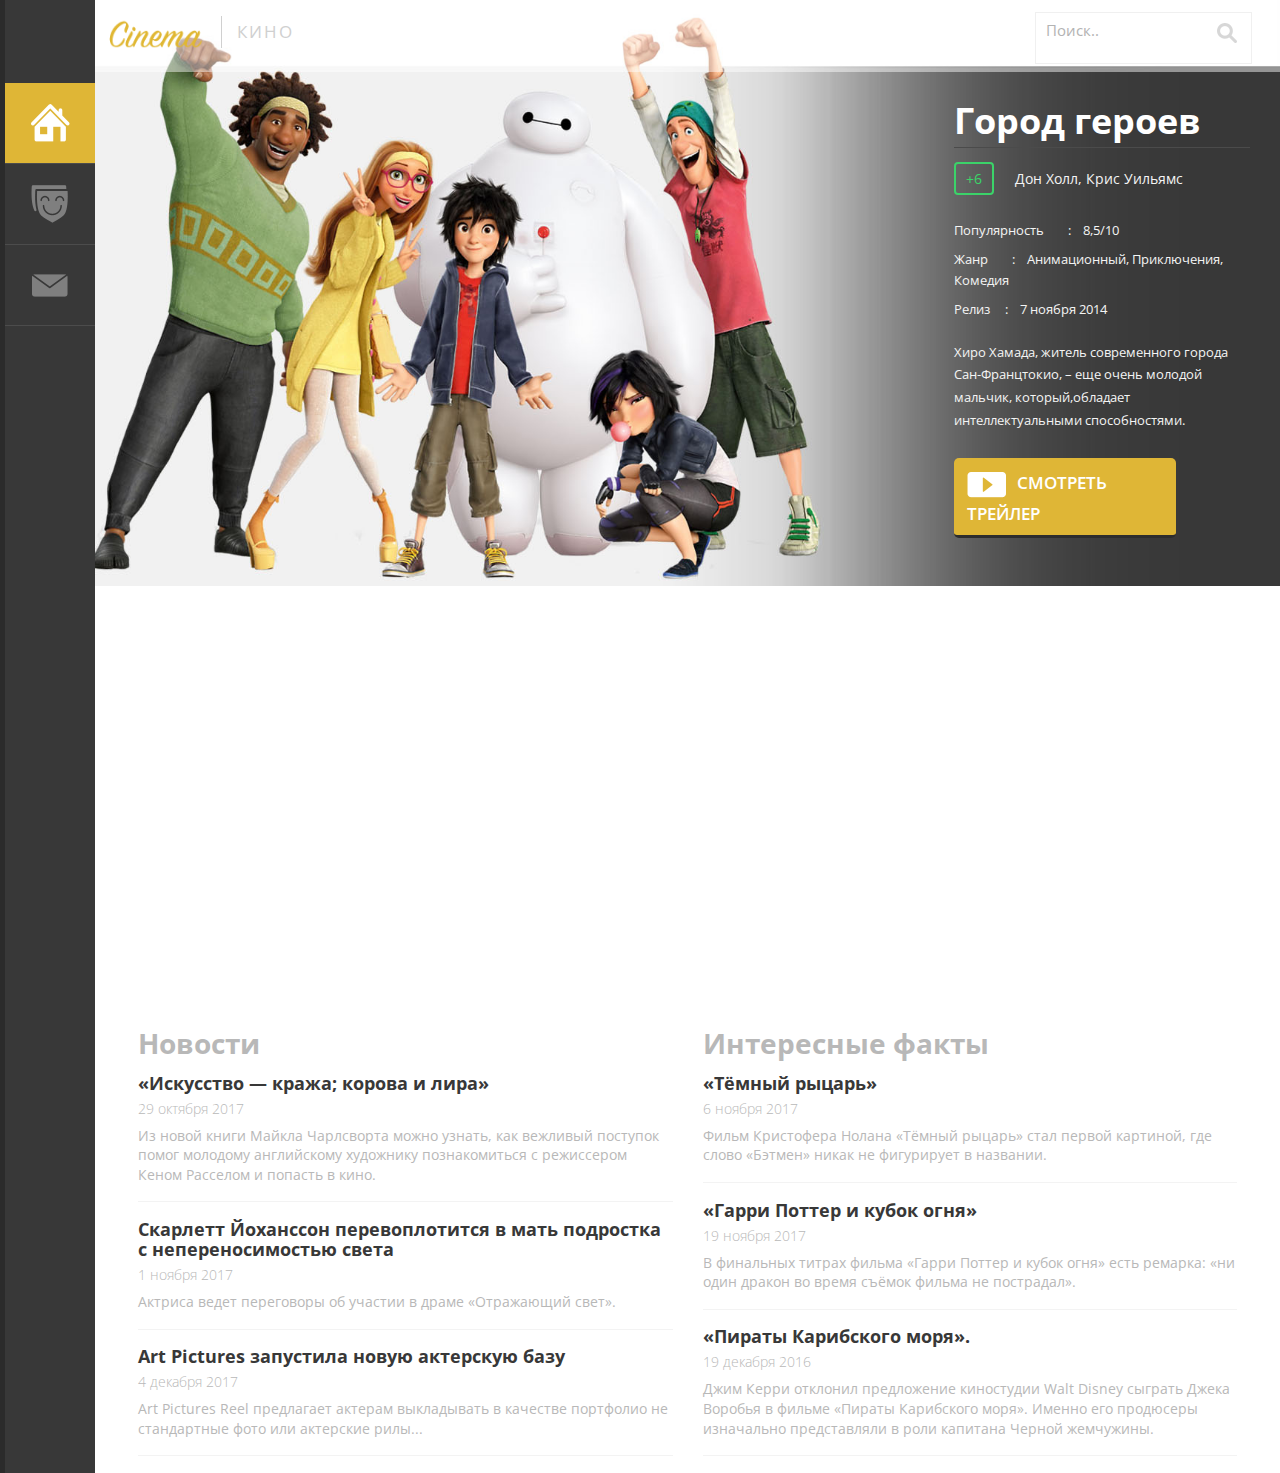
==== curs/index.html @ 89629fd6 "Add files via upload" ====
<html>
<head>
<title>Cinema</title>
<link href="css/bootstrap.css" rel='stylesheet' type='text/css' />
<!-- Custom Theme files -->
<link href="css/style.css" rel="stylesheet" type="text/css" media="all" />
<meta name="viewport" content="width=device-width, initial-scale=1">
<meta http-equiv="Content-Type" content="text/html; charset=utf-8" />
<meta name="keywords" content="Cinema Responsive web template, Bootstrap Web Templates, Flat Web Templates, Andriod Compatible web template, 
Smartphone Compatible web template, free webdesigns for Nokia, Samsung, LG, SonyErricsson, Motorola web design" />
<script type="application/x-javascript"> addEventListener("load", function() { setTimeout(hideURLbar, 0); }, false); function hideURLbar(){ window.scrollTo(0,1); } </script>
<!--webfont-->
<link href='http://fonts.googleapis.com/css?family=Open+Sans:300italic,400italic,600italic,700italic,800italic,400,300,600,700,800' rel='stylesheet' type='text/css'>
</head>
<body>
	<!-- header-section-starts -->
	<div class="full">
			<div class="menu">
				<ul>
					<li><a class="active" href="index.html"><i class="home"></i></a></li>
					<li><a href="reviews.html"><div class="cat"><i class="watching"></i><i class="watching1"></i></div></a></li>
					<li><a href="contact.html"><div class="cnt"><i class="contact"></i><i class="contact1"></i></div></a></li>
				</ul>
			</div>
		<div class="main">
		<div class="header">
			<div class="top-header">
				<div class="logo">
					<a href="index.html"><img src="images/logo.png" alt="" /></a>
				<p>Кино</p>
				</div>
				<div class="search v-search">
					<form>
						<input type="text" value="Поиск.." onfocus="this.value = '';" onblur="if (this.value == '') {this.value = 'Search..';}"/>
						<input type="submit" value="">
					</form>
				</div>
				<div class="clearfix"></div>
			</div>
			<div class="header-info">
				<h1>Город героев</h1>
				<p class="age"><a href="#">+6</a> Дон Холл, Крис Уильямс</p>
				<p class="review">Популярность	&nbsp;&nbsp;&nbsp;&nbsp;&nbsp;&nbsp;&nbsp;: &nbsp;&nbsp;  8,5/10</p>
				<p class="review reviewgo">Жанр	&nbsp;&nbsp;&nbsp;&nbsp;&nbsp;&nbsp; : &nbsp;&nbsp; Анимационный, Приключения, Комедия</p>
				<p class="review">Релиз &nbsp;&nbsp;&nbsp;&nbsp;: &nbsp;&nbsp; 7 ноября 2014</p>
				<p class="special">Хиро Хамада, житель современного города Сан-Францтокио, – еще очень молодой мальчик, который,обладает интеллектуальными способностями.</p>
				<a class="video" href="#" src="https://www.youtube.com/embed/KMrZhkNm2Jo"><i class="video1"></i>СМОТРЕТЬ ТРЕЙЛЕР</a>
			</div>
		</div>
		<div class="video">
			<iframe width="560" height="315" src="https://www.youtube.com/embed/KMrZhkNm2Jo" frameborder="0" allowfullscreen></iframe>
		</div>
		<div class="news">
	<div class="col-md-6 news-right-grid">
				<h3>Новости</h3>
				<div class="news-grid">
					<h5>«Искусство — кража; корова и лира»</h5>
					<label>29 октября 2017</label>
					<p>Из новой книги Майкла Чарлсворта можно узнать, как вежливый поступок помог молодому английскому художнику познакомиться с режиссером Кеном Расселом и попасть в кино.</p>
				</div>
				<div class="news-grid">
					<h5>Скарлетт Йоханссон перевоплотится в мать подростка с непереносимостью света</h5>
					<label>1 ноября 2017</label>
					<p>Актриса ведет переговоры об участии в драме «Отражающий свет».</p>
				</div>
					<div class="news-grid">
					<h5> Art Pictures запустила новую актерскую базу</h5>
					<label>4 декабря 2017</label>
					<p>Art Pictures Reel предлагает актерам выкладывать в качестве портфолио не стандартные фото или актерские рилы...</p>
				</div>
			</div>
				<div class="col-md-6 news-right-grid">
					<h3>Интересные факты</h3>
					<div class="news-grid">
					<h5>«Тёмный рыцарь»</h5>
					<label>6 ноября 2017</label>
					<p>Фильм Кристофера Нолана «Тёмный рыцарь» стал первой картиной, где слово «Бэтмен» никак не фигурирует в названии.</p>
				</div>	<div class="news-grid">
					<h5>«Гарри Поттер и кубок огня»</h5>
					<label>19 ноября 2017</label>
					<p>В финальных титрах фильма «Гарри Поттер и кубок огня» есть ремарка: «ни один дракон во время съёмок фильма не пострадал».</p>
				</div>
			<div class="news-grid">
					<h5>«Пираты Карибского моря».</h5>
					<label>19 декабря 2016</label>
					<p>Джим Керри отклонил предложение киностудии Walt Disney сыграть Джека Воробья в фильме «Пираты Карибского моря». Именно его продюсеры изначально представляли в роли капитана Черной жемчужины. </p>
				</div></div>
			</div>
	<div class="clearfix"></div>
	</div>	
		</div>	
</body>
</html>
---- curs/css/style.css ----
body{
	padding:0;
	margin:0;
	font-family: 'Open Sans', sans-serif;
	background:#fff;
}
body a{
    transition:0.5s all;
	-webkit-transition:0.5s all;
	-moz-transition:0.5s all;
	-o-transition:0.5s all;
	-ms-transition:0.5s all;
}
input[type="button"],input[type="submit"]{
	transition:0.5s all;
	-webkit-transition:0.5s all;
	-moz-transition:0.5s all;
	-o-transition:0.5s all;
	-ms-transition:0.5s all;
}
h1,h2,h3,h4,h5,h6{
	margin:0;			   
}	
p{
	margin:0;
}
ul{
	margin:0;
	padding:0;
}
label{
	margin:0;
}
/*-----start-header----*/
.full {	
	border-left: 5px solid #2b2b2b;
}
.main{
	 border-left: 104px solid #383838;
}
.top-header {
	padding: 1.25em 3em 1.25em 2em;
	background: rgba(255, 255, 255, 0.47);
}
.header {
	background: url('../images/header-bg.jpg') no-repeat 0px 0px;
	background-size:cover;
	-webkit-background-size:cover;
	-moz-background-size:cover;
	-o-background-size:cover;
	-ms-background-size:cover;
	min-height:750px;	
}
.header-info {
	float:right;
	padding-top:4em;
	width:25%;
	margin-right: 2.5%;
}
.header-info h1 {
	color:#fff;
	font-size:3.5em;
	font-weight:700;
	margin-bottom:12px;
	padding-bottom:7px;
	border-bottom:1px solid #4b4b4b;
}
p.age {
	color:#f4f4f4;
	font-size:1.15em;
	font-weight:400;
	margin:1.5em 0;
	margin-bottom: 2.5em;
}
p.special {
	color:#f4f4f4;
	font-size:1em;
	font-weight:400;
	line-height:1.7em;
	margin:2.2em 0;
}
p.age a {
	color:#3bd369;
	padding:7px 10px;
	border:2px solid #3bd369;
	border-radius: 4px;
	-webkit-border-radius: 4px;
	-moz-border-radius: 4px;
	-o-border-radius: 4px;
	-ms-border-radius: 4px;
	margin-right: 1.2em;
	text-decoration:none;
}
p.review{
	color:#f4f4f4;
	font-size:1em;
	font-weight:400;
	line-height:1.7em;
	margin:0.8em 0;	
}
a.video {
  background: #dfb636;
  font-size: 1.25em;
  text-decoration: none;
  padding: 12px 25px 12px 15px;
  color: #fff;
  font-weight: 600;
  border-radius: 5px;
  -webkit-border-radius: 5px;
  -moz-border-radius: 5px;
  -o-border-radius: 5px;
  -ms-border-radius: 5px;
  border-bottom: 3px solid #2d2d2d;
  width:75%;
  display:block;
  margin-top:25px;
}
a.book {
  background: #bb7b29;
  font-size: 1.25em;
  text-decoration: none;
  padding: 12px 25px 12px 15px;
  color: #fff;
  font-weight: 600;
  border-radius: 5px;
  -webkit-border-radius: 5px;
  -moz-border-radius: 5px;
  -o-border-radius: 5px;
  -ms-border-radius: 5px;
  border-bottom: 3px solid #2d2d2d;
  width:75%;
  display:block;
  margin-top:18px;
}
a.book:hover,a.video:hover {
	background: #000;
    border-bottom: 3px solid #000;
}
i.book1 {
	width:40px;
	height:35px;
	background: url('../images/img-sprite.png') no-repeat -300px -87px;
	display:inline-block;
	vertical-align:middle;
	margin-right:10px;
}
i.video1 {
	width:40px;
	height:35px;
	background: url('../images/img-sprite.png') no-repeat -300px -50px;
	display:inline-block;
	vertical-align:middle;
	margin-right:10px;
}
.menu {
	position: fixed;
	top: 82px;
	left: 5px;
	 z-index: 2;
}
.menu ul li {
	list-style-type:none;
	border-bottom:1px solid #4c4c4c;
}
.menu ul li a{
	padding:12px 22px;
	  display: block;
}
.menu ul li a.active {
	background:#dfb636;
}
.menu ul li a:hover {
	background: #dfb636;
}
i.home {
	width:60px;
	height:60px;
	background: url('../images/img-sprite.png') no-repeat 0px 0px;
	display:block;
}
i.home1 {
	width:60px;
	height:60px;
	background: url('../images/img-sprite.png') no-repeat 0px -60px;
	display:block;
}
i.home2 {
	width:60px;
	height:60px;
	background: url('../images/img-sprite.png') no-repeat 0px 0px;
	display:none;
}
.menu ul li a:hover div.hm i.home1{
	display:none;
}
.menu ul li a:hover div.hm i.home2{
	display:block;
}
.menu ul li a.active div.hm i.home1{
	display:none;
}
.menu ul li a.active div.hm i.home2{
	display:block;
}
i.videos {
	width:60px;
	height:60px;
	background: url('../images/img-sprite.png') no-repeat -60px 0px;
	display:block;
}
i.videos1 {
	width:60px;
	height:60px;
	background: url('../images/img-sprite.png') no-repeat -60px -60px;
	display:none;
}
.menu ul li a:hover div.video i.videos{
	display:none;
}
.menu ul li a:hover div.video i.videos1{
	display:block;
}
.menu ul li a.active div.video i.videos{
	display:none;
}
.menu ul li a.active div.video i.videos1{
	display:block;
}
i.watching {
	width:60px;
	height:60px;
	background: url('../images/img-sprite.png') no-repeat -120px 0px;
	display:block;
}
i.watching1 {
	width:60px;
	height:60px;
	background: url('../images/img-sprite.png') no-repeat -120px -60px;
	display:none;
}
.menu ul li a:hover div.cat i.watching{
	display:none;
}
.menu ul li a:hover div.cat i.watching1{
	display:block;
}
.menu ul li a.active div.cat i.watching{
	display:none;
}
.menu ul li a.active div.cat i.watching1{
	display:block;
}
i.booking {
	width:60px;
	height:60px;
	background: url('../images/img-sprite.png') no-repeat -180px 0px;
	display:block;
}
i.booking1 {
	width:60px;
	height:60px;
	background: url('../images/img-sprite.png') no-repeat -180px -60px;
	display:none;
}
.menu ul li a:hover div.bk i.booking{
	display:none;
}
.menu ul li a:hover div.bk i.booking1{
	display:block;
}
.menu ul li a.active div.bk i.booking{
	display:none;
}
.menu ul li a.active div.bk i.booking1{
	display:block;
}
i.contact {
	width:60px;
	height:60px;
	background: url('../images/img-sprite.png') no-repeat -240px 0px;
	display:block;
}
i.contact1 {
	width:60px;
	height:60px;
	background: url('../images/img-sprite.png') no-repeat -240px -60px;
	display:none;
}
.menu ul li a:hover div.cnt i.contact{
	display:none;
}
.menu ul li a:hover div.cnt i.contact1{
	display:block;
}
.menu ul li a.active div.cnt i.contact{
	display:none;
}
.menu ul li a.active div.cnt i.contact1{
	display:block;
}
.logo{
	float: left;
	width: 48%;
}
.logo a {
	display: block;
	float: left;
}
.logo p {
	color:#D0D0D0;
	font-size:1.35em;
	letter-spacing:2px;
	text-transform:uppercase;
	float: left;
	border-left: 1px solid #D0D0D0;
	padding:4px 0 4px 20px;
	margin:8px 0 0px 20px;
}
.search{
	float:right;
}
/*--start-search--*/
.search {
	position: relative;
	padding: 8px 10px;
	width: 18%;
	float: right;
	border: 1px solid #f0f0f0;
}
.search input[type="text"] {
	outline: none;
	color: #b3b3b3;
	background: none;
	font-size: 16px;
	border: none;
	width: 84.33%;
}
.search input[type="submit"] {
	background: url('../images/sprit-1.png') no-repeat 0px 0px;
	border: none;
	cursor: pointer;
	position: absolute;
	outline: none;
	top: 2px;
	right: 7px;
	width: 35px;
	height: 35px;
}
#flexiselDemo1, #flexiselDemo2, #flexiselDemo3 {
	display: none;
}
.nbs-flexisel-container {
	position: relative;
	max-width: 100%;
}
.nbs-flexisel-ul {
	position: relative;
	width: 9999px;
	margin: 0px;
	padding: 0px;
	list-style-type: none;
	text-align: center;
}
.nbs-flexisel-inner {
	overflow: hidden;
}
.nbs-flexisel-item {
	float: left;
	margin: 0px;
	padding: 0px;
	cursor: pointer;
	position: relative;
	line-height: 0px;
}
.nbs-flexisel-item > img {
	
	cursor: pointer;
	position: relative;
	  width: 90%;
  margin: 0 5%;
}
/*** Navigation ***/
.nbs-flexisel-nav-left {
	display:none;
}
.nbs-flexisel-nav-right {
	display:none;
}	
.review-slider {
	background: #dfb636;
	padding: 3em 0;
}
.video iframe {
	width:100%;
	min-height:480px;
}
.more-reviews{
	background:#fff;
	padding:3em 0;
}
.news {
	background:#fff;
	padding:4em 3em;	
}
.news-left-grid h3 {
	color:#b8b8b8;
	font-size:2.2em;
	font-weight:700;
}
.news-left-grid h2 {
	color:#383838;
	font-size:3em;
	font-weight:700;
	margin:10px 0;
}
.news-left-grid h4 {
	color: #b8b8b8;
	font-size: 2.25em;
	font-weight: 500;
	margin:3px 0 2.1em 0;
}
.news-left-grid p {
	color:#bb7b29;
	font-size:1.4em;
	font-weight:600;
	margin-top:2.7em;
}
.news-left-grid a {
	background:#bb7b29;
	font-size:1.3em;
	text-decoration:none;
	  padding: 15px 25px 15px 15px;
	color:#fff;
	font-weight:600;
	border-radius: 5px;
	-webkit-border-radius: 5px;
	-moz-border-radius: 5px;
	-o-border-radius: 5px;
	-ms-border-radius: 5px;
	border-bottom:3px solid #c9c9c9;
}
.news-left-grid a:hover {
	background:#000;
	border-bottom:3px solid #848484;
}
i.book {
	width: 60px;
	height: 50px;
	background: url('../images/img-sprite.png') no-repeat -300px 0px;
	display: inline-block;
	vertical-align: middle;
	margin-right:10px;
}
.news-left-grid p strong {
	font-size:1.6em;
}
.news-right-grid h3 {
	color:#b8b8b8;
	font-size:2.2em;
	font-weight:700;
	margin-bottom:0.5em;
}
.news-right-grid h5 {
	color:#383838;
	font-size:1.4em;
	font-weight:700;
	margin-bottom:6px;
}
.news-right-grid label {
	color:#b8b8b8;
	font-size:1em;
	font-weight:300;
}
.news-right-grid p {
	color:#b8b8b8;
	font-size:1em;
	line-height:1.4em;
	font-weight:400;
	margin-top:0.5em;
}
.news-grid {
	padding-bottom:1.2em;
	margin-bottom:1.2em;
	border-bottom:1px solid #F3F3F3;
}
.news-right-grid a{
	text-decoration:none;
	font-size:1.3em;
	font-weight:700;
	color:#dfb636;
}
.news-right-grid a:hover {
	color:#000;
}
.footer {
	background:#f3f3f3;
	padding:4em 3em;
}
.footer h6 {
	color:#6F6F6F;
	font-size:1em;
	font-weight:600;
}
p.claim {
	color: #b0b0b0;
	font-size: 0.95em;
	font-weight: 400;
	width: 35%;
	margin: 10px 0;
}
.footer a {
	color: #6F6F6F;
	font-size: 0.95em;
	text-decoration:none;
	font-weight: 400;
	width: 35%;
	margin-top: 6px;
	text-decoration:none;
}
.copyright {
	margin-top:2em;
}
.copyright p {
	color: #b0b0b0;
	font-size: 1em;
	font-weight: 400;
}
.copyright p a {
	color: #000;
}
/*-----right-content-----*/
.right-content{
	padding: 3em;
  border-top: 1px solid #000;
  background:#fff;
}
.content-grid{
	width: 22.75%;
  float: left;
  text-align: center;
  border: 1px solid rgba(235, 235, 235, 0.53);
  box-shadow: 0px 0px 10px rgba(255, 255, 255, 0.35);
  margin-right: 3%;
  margin-bottom: 4%;
}
.last-grid{
	margin-right:0px;
}
.content-grid img{
	display:block;
}
.content-grid h3{
	color: #888;
	text-transform: uppercase;
	  padding: 1em;
	display: block;
	line-height: 1.5em;
	font-size: 0.875em;
}
.content-grid ul li{
	display:inline-block;
}
.content-grid img{
	display:block;
	transition: 0.5s ease;
	-o-transition: 0.5s ease;
	-webkit-transition: 0.5s ease;
	  width: 100%;
}
.content-grid:hover  img{
	-webkit-filter: grayscale(100%);
	opacity: 5;
	transition: all 300ms!important;
	-webkit-transition: all 300ms!important;
	-moz-transition: all 300ms!important;
}
.content-grid ul li a{
	padding:0 5px;
	display:block;
}
.button{
	background: #000;
	padding: 10px;
	cursor: pointer;
	border: none;
	transition: 0.5s ease;
	-o-transition: 0.5s ease;
	-webkit-transition: 0.5s ease;
	color: #FFF;
	outline: none;
	text-transform: uppercase;
	display: block;
	margin: 10px 0 0 0;
	font-size: 0.875em;
}
.button:hover{
	color:#888;
}
.right-content-heading-left{
	padding: 11px 0;
}
.right-content-heading {
	border-bottom: 1px solid #F1F0F6;
	  margin: 0 0 3em 0;
}
.right-content-heading-right{
	float:right;
}
.right-content-heading-left h3{
	color: #888;
	text-transform: uppercase;
	display: block;
}
/*----start-pagenation-----*/
.pagenation{
	text-align: center;
}
.pagenation ul li{
	display:inline-block;
}
.pagenation ul li a{
	background: #000;
	padding: 10px;
	cursor: pointer;
	border: none;
	transition: 0.5s ease;
	-o-transition: 0.5s ease;
	-webkit-transition: 0.5s ease;
	color: #FFF;
	outline: none;
	text-transform: uppercase;
	display: block;
	font-size: 0.875em;
}
.pagenation ul li a:hover{
	color: #888;
}
.pagenation ul li:last-child{
	padding-left:1em;
}
.span_top{
	background:#fff;
}
.reviews-section {
	background: #fff;
	padding:3em;
	border-top:1px solid #000;
}
h3.head {
	color: #000;
	font-size: 2.5em;
	font-weight: 700;
}
.movie-pic {
	float:left;
	width:24%;
	margin-right:3%;
}
.movie-pic img {
	width: 100%;
}
.review-info {
	float:left;
	width:73%;
}
.review {
	margin-top: 4em;
}
a.span {
	color: #000;
	font-size: 1.8em;
	text-decoration:none;
	font-weight: 600;
}
p.dirctr {
	color: #B1B1B1;
	font-size: 1em;
	font-weight: 400;
	margin-bottom: 10px;
}
p.dirctr a {
	color: #B1B1B1;
	font-size: 1em;
	font-weight: 400;
	margin-bottom: 10px;
	text-decoration:none;
}
.yrw {
	margin: 2em 0;
}
p.ratingview {
	color: #000;
	font-size: 1em;
	font-weight: 600;
	float: left;
	margin:10px 0px;
}
.rating {
		  direction: rtl;
		  text-align: center;
		    float: left;
			margin:10px 10px;
		}
		.rating > span {
		  display: inline-block;
		  position: relative;
		  width: 1.1em;
		}
		.rating > span:hover,
		.rating > span:hover ~ span {
		  color: transparent;
		}
		.rating > span:hover:before,
		.rating > span:hover ~ span:before {
		   content: "\2605";
		   position: absolute;
		   left: 0;
		   color: gold;
		}
p.info {
	font-size: 1em;
	font-weight: 400;
	color: #000;
	margin: 15px 0px;
	height: 22px;
	overflow: hidden;
}
.dropdown {
  padding: 4px 0;
  float:left;
  outline: none;
  width:23%;
  margin-bottom:0.5em;
}
.rtm {
	float:left;
	width:23%;
	margin-top:6px;
}
.rtm a {
	text-decoration:none;
	color:#fff;
	background:#df2411;
	padding:5px 10px;
}
.rtm a:hover,.wt a:hover {
	background:#000;
}
.wt {
	float:left;
	width:23%;
	margin-top:6px;
}
.wt a {
	text-decoration:none;
	color:#fff;
	background:#37a4c5;	
	padding:5px 10px;
}
/*--contact--*/
.main-contact{
	padding:4em 5em;
	  border-top: 1px solid #000;
}
.main-contact p{
	color: #000;
	font-size: 1.2em;
	word-spacing: 2px;
	letter-spacing: 1.3px;
	font-weight: 600;
	text-transform: lowercase;
	margin-top: 2px;
	margin-left: 15px;
}
.main-contact h3{
	margin-left: 15px;
}
.contact-form{
	margin-top:3em;
}
.main-contact form input[type="text"],.main-contact form textarea{
	width: 100%;
	padding: 10px 14px;
	border: 3px solid #000;
	font-size: 1.2em;
	margin-bottom:1.5em;
	color: #000;
	outline: none;
	font-weight:400;
}
.main-contact form textarea {
	resize:none;
	height:201px;
	border-radius: 0;
}
.main-contact form input[type="submit"] {
	font-size: 1.35em;
	font-weight:400;
	color: #fff;
	outline: none;
	border: 3px solid #000;
	padding: 0.5em 3em;
	background:#000;
	margin-top: 0em;
	transition:0.5s all;
	-webkit-transition:0.5s all;
	-moz-transition:0.5s all;
	-o-transition:0.5s all;
	-ms-transition:0.5s all;
}
.main-contact form input[type="submit"]:hover{
	background:#fff;
	color:#000;
}
.contact_info {
	margin-top:2em;
}
.contact_info h3 {
	color: #000;
	font-size: 2.2em;
	font-weight: 600;
	margin-bottom:0.7em;
}
.map {
	padding:0 15px;
}
.map iframe {
	width:100%;
	min-height:350px;
}
/*----*/
.featured ul li {
	display: inline-block;
	width: 28.333%;
	float: left;
	margin: 2.5%;
}
.featured ul li img {
	width:100%;
}
.featured ul li p {
	font-weight: 400;
	margin-top: 5px;
	line-height: 1.4em;
	font-size: 0.9em;
	color: #494949;
}
.featured h3 {
	color: #000;
	font-size: 1.9em;
	font-weight: 600;
	margin-bottom: 0.6em;
}
.featured {
	border-top: 5px solid #000;
	border-bottom: 5px solid #000;
	padding: 1em 0;
}
.entertainment ul li a {
	font-weight: 400;
	margin-top: 5px;
	text-decoration:none;
	font-size: 0.9em;
	color: #494949;
	line-height: 1.8em;
}
.entertainment ul li {
	display:inline-block;
	float:left;
	width: 75%;
}
.entertainment ul  {
	margin-top:1em;
	padding-bottom:1em;
	border-bottom:1px solid #eee;
}
.entertainment h3 {
	color: #000;
	font-size: 1.9em;
	font-weight: 600;
	margin-bottom: 0.8em;
}
.entertainment {
	border-bottom: 5px solid #000;
	padding: 1em 0;
}
.entertainment ul li.ent {
	width: 21%;
	margin-right: 4%;
}
.entertainment ul li.ent img {
	width: 100%;
}
/*----*/
.grid-might{
	float:left;
	width: 24%;
	margin-right: 5%;
}
.might-top{
	float:right;
	width:71%;
}
.might-top p{
	font-size:0.9em;
	color:#494949;
	line-height:1.8em;
}
.might-grid {
	padding: 1em 0 0;
}
.might h4 {
	color: #000;
	font-size: 2.3em;
	font-weight: 600;
	margin-bottom: 0.6em;
}
.might-top a{
	text-decoration:none;
	color:#dfb636;
	font-size:1em;
	display:inline-block;
	padding: 1em 0 0;	
}
.might-top a:hover{
	color:#ec098d;
}
.might-top a i{
	background: url(../images/img-sprite.png)no-repeat -103px -103px;
	width: 16px;
	height: 16px;
	display: inline-block;
	vertical-align: middle;
}
.grid-top h4,.grid-top-in h4 {
	background: #df2411;
	color: #fff;
	padding: 10px 20px;
	font-size: 1.35em;
	font-weight: 700;
	display: block;
	line-height: 1em;
	text-transform: uppercase;
}
/*----*/
.grid-top ul li{
	background: url(../images/dot.png) no-repeat 0px 17px;
	padding: 12px 0px 5px 17px;
	border-bottom: 1px solid #E8E6E6;
	list-style-type:none;
}
.grid-top ul li:nth-child(7){
	border-bottom:none;
}
.grid-top ul li a{
	color:#494949;
	line-height:1.8em;
	text-decoration:none;
	font-size: 0.9em;
	padding: 0 0 10px;
	display: block;
}
.grid-top ul li a:hover{
	color:#00aedb;
}
.grid-top-in p{
	color:#5261ac;
	font-size:1.3em;
	line-height: 1.7em;
	padding: 0.5em 0 0;
}
.grid-top-in p a{
	color:#5261ac;
	text-decoration:none;
}
.grid-top-in p a.bun{
	font-size:0.8em;
}
.grid-top-in p a.lop{
	color:#f78f1d;
	font-size:1.3em;
	font-weight: 700;
}
.grid-top-in p a.dan{
	font-size:1.6em;
	font-weight: 500;	
}
.grid-top-in p a.eva{
	font-size:1.4em;	
}
.grid-top-in p a.jol{
	font-size:1.4em;
font-weight: 700;	
}
.grid-top {
	padding:1em 0 0.5em;
}
.content {
	padding: 2em 0 0;
}
.grid-top-in p a:hover{
	color:#ec098d;
}
.might {
	margin: 2em 0;
}
.single {
	margin-top:2em;
}
.single h3{
	color:#000;
	font-size:1.7em;
	font-weight:600;
	margin-bottom:1em;
}
.single p{
	color:#000;
	font-size:1.4em;
	font-weight:600;
	margin-bottom:1em;
}
.single p i {
	font-weight:400;
	font-size:0.95em;
}
.best-review {
	border-top: 3px solid #000;
	padding: 1.5em 0;
}
.story-review {
	border-top: 3px solid #000;
	padding: 1.5em 0;
	border-bottom: 3px solid #000;
}
.story-review h4 {
	color:#000;
	font-size:1.6em;
	font-weight:600;
	margin-bottom:0.7em;	
}
.best-review  h4 {
	color:#000;
	font-size:1.6em;
	font-weight:600;
	margin-bottom:0.7em;	
}
.story-review p {
	color:#000;	
	font-weight: 400;
	font-size: 1em;
	line-height:1.8em;
}
.best-review p span {
	color:#37a4c5;
	font-weight:600;
}
.best-review p {
	margin-top:0.8em;
}
.comments-section{
	padding:2em 0;
}
.comments-section-head-text h3 {
	float: left;
	font-weight: 700;
	font-size: 2em;
	text-transform: uppercase;
	font-style: normal;
	margin-bottom: 1.6em;
}
.comments-section-middle-grid{
	margin-left:2.5em;
}
.comments-section-grid {
	margin-bottom: 3.5em;
}
.comments-section-grid-image img{
	border-radius:5px;
	-webkit-border-radius:5px;
	-moz-border-radius: 5px;
	-o-border-radius: 5px;
}
.comments-section-grid-text{
	padding-left:1em;
}
.comments-section-grid-text h4 a{
	font-weight:900;
	font-size:16px;
	color:#464851;
	text-decoration: none;
}
.comments-section-grid-text h4 a:hover{
	color:#2DBEEA;
}
.comments-section-grid-text p{
	color:#464851;
	font-size:0.95em;
	font-weight:400;
	margin:0.3em 0 1em 0;
	line-height:1.7em;
}
.comments-section-grid-text span a{
	font-weight:600;
	font-style:italic;
	font-size:20px;
	color:#dfb636;
	text-decoration: none;
}
.comments-section-grid-text label{
	color:#7F8BA3;
	font-size:14px;
	font-weight:400;
	font-style:italic;
	margin-top:5px;
}
.comments-section-grid-text i.rply-arrow{
	width:25px;
	height:25px;
	background: url("../images/img-sprite.png") no-repeat -669px -94px;
	display: inline-block;
	vertical-align:middle;
}
.reply-section-head-text h3 {
	float: left;
	font-weight: 700;
	font-size: 2em;
	text-transform: uppercase;
	font-style: normal;
	margin-bottom: 1.6em;
}
.reply-section{
	padding:2em 0;
}
.blog-form input[type="text"], textarea {
	width: 100%;
	padding: 9px;
	border-radius: 5px;
	-webkit-border-radius:5px;
	-moz-border-radius: 5px;
	-o-border-radius: 5px;
	border: 1px solid #BBC4C9;
	margin-bottom: 2em;
	font-size: 15px;
	font-weight: 400;
	color: #7F8BA3;
	outline: none;
	font-style:normal;
}
.blog-form textarea {
	resize:none;
	height:11em;
}
.blog-form input[type="button"] {
	padding: 1em;
  border-radius: 5px;
  -webkit-border-radius: 5px;
  -moz-border-radius: 5px;
  -o-border-radius: 5px;
  border: none;
  outline: none;
  font-size: 1em;
  font-weight: 600;
  width: 100%;
  color: #FFFFFF;
  text-transform: uppercase;
  font-style: normal;
  width: 20%;
}
.blog-form input[type="button"]:hover {
	background: #dfb636;
}
/*-- responsive-design starts-here --*/

@media screen and (max-width: 1440px) {
	.header {
		min-height: 661px;
	}
	.top-header {
		padding: 1em 3em 1em 2em;
	}
	.header-info h1 {
		font-size: 3.3em;
	}
	p.review {
		margin: 0.6em 0;
	}
	p.age {
		margin-bottom: 2.2em;
	}
	h3.head {
		font-size: 2.3em;
	}
	.rtm,.wt {
		width: 27%;
	}
	.header-info {
		padding-top: 2em;
	}
	.featured h3,.entertainment h3,.might h4 {
		font-size: 1.7em;
	}
	.entertainment ul li {
		width: 63%;
	}
	.search {
		margin-top: 3px;
	}
	.entertainment ul li.ent {
		width: 25%;
	}
	.might-top p {
		height: 45px;
		overflow: hidden;
	}
	.might-top a {
		padding-top:0.4em;
	}
	.movie-pic {
		width: 28%;
	}
	.review-info {
		width: 69%;
	}
}
@media screen and (max-width: 1366px) {
	.news {
		padding: 3em 2em;
	}
	.news-left-grid h2 {
		font-size: 2.8em;
		margin: 8px 0;
	}
	.news-left-grid h4 {
		font-size: 2.05em;
		margin: 0px 0 1.8em 0;
	}
	.main {
		border-left: 90px solid #383838;
	}
	.menu ul li a {
		padding: 10px 15px;
	}
	.video iframe {
		min-height: 470px;
	}
	a.video,a.book {
		font-size: 1.2em;
		padding: 9px 22px 9px 13px;
		width: 70%;
		margin-top: 20px;
	}
	.header-info h1 {
		font-size: 3em;
	}
	p.age {
		font-size: 1.05em;
	}
	.header-info {
		padding-top: 2em;
	}
	p.special {
		font-size: 0.95em;
	}	
	.header {
		min-height: 630px;
	}
	.logo {
		width: 36%;
	}
	.logo img {
		width: 95%;
	}
	.search {
		padding: 6px 8px;
		width: 19%;
		margin-top: 3px;
	}
	.logo p {
		font-size: 1.3em;
		padding: 4px 0 4px 15px;
		margin: 8px 0 0px 15px;
	}
	.right-content {
		padding: 2em;
	}
	h3.head {
		font-size: 2em;
	}
	.review-info {
		width: 67%;
	}
	.movie-pic {
		width: 30%;
	}
	.rtm, .wt {
		width: 32%;
	}
	.dropdown {
		width: 27%;
	}
	.grid-top ul li a {
		height: 49px;
		overflow: hidden;
	}
	.top-header {
		padding: 0.9em 3em 0.9em 2em;
	}
	.search {
		margin-top: 4px;
	}
}
@media screen and (max-width: 1280px) {
	.footer {
		padding: 3em 2em;
	}
	.news-left-grid h2 {
		font-size: 2.5em;	
		margin: 8px 0;
	}	
	.news-left-grid h3,.news-right-grid h3 {
		font-size: 2em;
	}
	.news-right-grid h5 {
		font-size: 1.3em;
	}
	.news-left-grid a {
		font-size: 1.2em;
		padding: 12px 21px 14px 11px;
	}
	.video iframe {
		min-height: 400px;
	}
	.review-slider {
		padding: 2.5em 0;
	}
	.header-info h1 {
		font-size: 2.6em;
	}
	p.age a {
		padding: 5px 10px;
	}
	p.age {
		font-size: 1em;
	}
	p.review {
		font-size: 0.9em;
	}
	a.video, a.book {
		font-size: 1.2em;
		padding: 9px 22px 9px 13px;
		width: 75%;
		margin-top: 15px;
	}
	p.special {
		margin: 1.5em 0 2em 0;
	}
	.header {
		min-height: 586px;
	}
	.logo img {
		width: 90%;
	}
	.top-header {
		padding: 0.6em 2em 0.6em 1em;
	}
	.logo p {
		font-size: 1.2em;
		padding: 4px 0 4px 15px;
		margin: 8px 0 0px 5px;
	}
	.search input[type="text"] {
		font-size: 15px;
	}
	.yrw {
		margin: 1.3em 0;
	}
}
@media screen and (max-width: 1024px) {
	.main {
		border-left: 80px solid #383838;
	}	
	.full {
		border-left: 3px solid #2b2b2b;
	}
	.menu {
		left: 3px;
	}
	.menu ul li a {
		padding: 8px 10px;
	}
	.video iframe {
		min-height: 360px;
	}
	.news {
		padding: 2em 1em;
	}	
	.news-left-grid p {
		font-size: 1.2em;
	}
	.news-left-grid h2 {
		font-size: 2.3em;
		margin: 7px 0;
	}	
	.news-left-grid h4 {
		font-size: 2em;
	}
	.news-right-grid p {
		font-size: 0.95em;
		line-height: 1.7em;
		height: 67px;
		overflow: hidden;
		margin-top: 0.35em;
	}
	.header {
		min-height: 471px;
	}
	.header-info {
		float: right;
		padding-top: 2em;
		width: 31%;
		margin-right: 2%;
	}
	.header-info h1 {
		font-size: 2.4em;
	}
	p.age {
		font-size: 0.95em;
	}
	p.special {
		margin: 1em 0 1em 0;
		height: 20px;
		overflow: hidden;
	}
	.logo {
		width: 44%;
	}
	.search input[type="submit"] {
		top: -2px;
		right: 1px;
	}
	.logo img {
		width: 85%;
	}
	.logo p {
		font-size: 1.1em;
		padding: 4px 0 4px 13px;
		margin: 8px 0 0px 0px;
	}
	.review-slider {
		padding: 1.5em 0;
	}
	.nbs-flexisel-item > img {
		width: 94%;
		margin: 0 3%;
	}
	.more-reviews {
		padding: 2em 0;
	}
	.top-header {
		padding: 0.45em 2em 0.5em 1em;
	}
	.search {
		padding: 3px 8px;
		width: 22%;
		margin-top: 5px;
	}
	.span_top {
		padding: 1em 1em;
	}
	.v-search {
		margin-top: 6px;
	}
	.error-404 h2 {
		font-size: 11em;
		margin-top: 0.3em;
	}
	.error-404 {
		padding-top: 5.5em;
		min-height: 580px;
	}
	.main-contact {
		padding: 3em 3em;
	}
	.main-contact form input[type="submit"] {
		font-size: 1.3em;
		padding: 0.4em 2.5em;
	}
	.map iframe {
		min-height: 280px;
	}
	.reviews-section {
		padding: 2em 1em;
	}
	.side-bar {
		padding: 0;
	}
	a.span {
		font-size: 1.6em;
	}	
	p.dirctr {
		font-size: 0.95em;
		margin-bottom: 8px;
	}
	.rtm a,.wt a {
		font-size: 0.95em;
	}
	.rtm, .wt {
		width: 36%;
	}	
	p.info {
		font-size: 0.95em;
		margin: 5px 0px;
	}
	.review {
		margin-top: 2.8em;
	}
	.blog-form input[type="button"] {
		padding: 0.9em;
		font-size: 0.95em;
		width: 29%;
	}
	.single h3 {
		font-size: 1.4em;
		margin-bottom: 0.8em;
	}
	.single p {
		font-size: 1.1em;
	}
	.comments-section {
		padding: 2em 0 0 0;
	}
	.story-review p {
		font-size: 0.95em;
	}
	.best-review p {
		margin-top: 0.8em;
		font-size:0.95em;
	}
	.comments-section-grid-image {
		padding: 0;
	}
	p.ratingview {
		font-size: 0.95em;
		margin: 5px 0;
	}
	.rating{
		margin: 5px 10px;
	}
	.yrw {
		margin: 1em 0;
	}
}
@media screen and (max-width: 800px) {
	p.claim {
		width: 80%;
		margin: 8px 0;
	}
	.footer {
		padding: 2em 1em;
	}
	.copyright {
		margin-top: 1.5em;
	}
	.main {
		border-left: 70px solid #383838;
	}
	.menu ul li a {
		padding: 5px 5px;
	}
	.news-right-grid {
		margin-top: 2em;
	}
	.news-left-grid p {
		margin-top: 1.7em;
	}
	.video iframe {
		min-height: 320px;
	}
	.logo img {
		width: 100%;
	}
	.logo p {
		font-size: 1.1em;
		padding: 2px 0 4px 13px;
		margin: 7px 0 0px 18px;
		letter-spacing: 1px;
	}
	.logo {
		width: 53%;
	}
	.logo  a {
		width:40%;
	}
	.header {
		min-height: 353px;
	}
	.header-info h1 {
		font-size: 1.8em;
	}	
	p.review.reviewgo {
		display: none;
	}
	p.age a {
		padding: 4px 8px;
		margin-right: 0.5em;
		border: 1px solid #3bd369;
	}
	.header-info {
		width: 32%;
	}
	a.video {
		display:none;
	}
	a.book {
		font-size: 1.1em;
		padding: 6px 17px 3px 11px;
		width: 82%;
		margin-top: 25px;
	}	
	.menu {
		top: 45px;
	}
	.search {
		padding: 0px 8px;
		width: 23%;
		margin-top: 4px;
	}
	.search input[type="submit"] {
		top: -7px;
		right: 0px;
	}
	.right-content-heading-left {
		padding: 0 0 11px 0;
	}
	.content-grid {
		width: 30.333%;
	}
	.last-grid {
		display:none;
	}
	.content-grid h3 {
		height: 51px;
		overflow: hidden;
		margin-bottom:0.5em;
	}
	.v-search {
		margin-top: 7px;
	}
	a.b-home {
		padding: 0.6em 1.8em;
	}
	.main-contact {
		padding: 2em 1em;
	}
	.side-bar {
		padding: 0 15px;
		margin-top:3em;
		width:50%;
	}
	.featured {
		border-top: 3px solid #000;
		border-bottom: 3px solid #000;
	}	
	.entertainment {
		border-bottom: 3px solid #000;
	}	
	.comments-section-grid-image {
		width: 15%;
		float: left;
		margin-right:3%;
	}
	.comments-section-grid-text {
		width:80%;
		float:left;
		padding-left:0;
	}
	.top-header {
		padding: 0.25em 2em 0.25em 1em;
	}
}
@media screen and (max-width: 768px) {
	.header {
		min-height: 345px;
	}
	.news {
		padding: 2em 0em;
	}
	.news-left-grid h2 {
		font-size: 2.1em;
	}	
	.news-left-grid h3, .news-right-grid h3 {
		font-size: 1.8em;
	}
	.news-left-grid h4 {
		font-size: 1.7em;
	}
	.news-left-grid a {
		padding: 11px 19px 13px 9px;
	}
	.reviews-grids,.side-bar  {
		padding: 0;
	}
	.comments-section-head-text h3,.reply-section-head-text h3  {
		font-size: 1.8em;
		margin-bottom: 1em;
	}
	.comments-section-grid-text h4 a {
		font-size:14px;
	}
	.comments-section-grid {
		margin-bottom: 2.5em;
	}
	.comments-section-grid-text p {
		height: 64px;
		overflow: hidden;
	}
	.comments-section-grid-text span a {
		font-size:18px;
	}
}

@media screen and (max-width: 640px) {
	p.claim {
		width: 85%;
		margin: 6px 0;
		font-size: 0.9em;
	}
	.menu ul li a {
		padding: 0px 0px;
	}
	.full {
		border-left: 1px solid #2b2b2b;
	}
	.main {
		border-left: 61px solid #383838;
	}
	.menu {
		left: 2px;
	}
	.video iframe {
		min-height: 270px;
	}
	.logo p {
		font-size: 1em;
		padding: 2px 0 4px 10px;
		margin: 1px 0 0px 13px;
		letter-spacing: 0px;
	}
	.header {
		min-height: 325px;
	}
	p.age,p.review,p.review.reviewgo  {
		height: 18px;
		overflow: hidden;
	}
	p.review.reviewgo {
		display:block;
	}
	p.special {
		display:none;
	}
	.header-info h1 {
		font-size: 1.7em;
	}
	.header-info {
		padding-top: 1.5em;
		margin-right: 0%;
	}
	i.book1 {
		width: 30px;
		height: 25px;
		background: url('../images/img-sprite.png') no-repeat -219px -63px;
		margin-right: 5px;
		background-size: 268px;
	}
	a.book {
		font-size: 1em;
		padding: 10px 17px 7px 11px;
		width: 86%;
		margin-top: 25px;
	}
	.content-grid h3 {
		padding:1em 0;
	}
	.right-content {
		padding: 1.5em 1em;
	}
	.v-search {
		margin-top: 5px;
	}
	.contact-form {
		margin-top: 2em;
	}
	.main-contact form input[type="text"], .main-contact form textarea {
		padding: 8px 12px;
		border: 2px solid #000;
		font-size: 1.1em;
		margin-bottom: 1.2em;
		font-weight: 400;
	}
	.contact_info h3 {
		font-size: 2em;
		margin-bottom: 0.5em;
	}
	.main-contact form textarea {
		height: 175px;
	}
	.side-bar {
		width: 60%;
	}
	.wt a {
		display:none;
	}
	.rtm{
		width:50%;
	}
	.dropdown {
		width: 40%;
	}
	p.dirctr {
		font-size: 0.9em;
		margin-bottom: 7px;
		height: 22px;
		overflow: hidden;
	}
	.movie-pic {
		width: 34%;
	}
	.review-info {
		width: 63%;
	}
	p.info {
		font-size: 0.9em;
		margin: 3px 0px;
		height: 20px;
	}
	.single h3 {
		font-size: 1.25em;
		margin-bottom: 0.8em;
	}
	.single p {
		font-size: 1em;
	}
	.comments-section-head-text h3, .reply-section-head-text h3 {
		font-size: 1.65em;
		margin-bottom: 0.8em;
	}
	.blog-form input[type="text"], textarea {
		padding: 8px;
		margin-bottom: 1em;
		font-size: 14px;
	}
}
@media screen and (max-width: 480px) {
	.header-info {
		display: none;
	}
	.logo {
		width: 65%;
	}
	.logo p {
		display:none;
	}
	p.claim {
		width:100%;
	}
	.news-left-grid p {
		font-size: 1.15em;
	}
	.search {
		width: 35%;
	}
	.logo a {
		width: 52%;
	}
	.span_top {
		padding: 0.5em 1em;
	}
	h3.head {
		font-size: 1.5em;
	}
	.right-content-heading {
		margin: 0 0 2em 0;
	}
	.v-search {
		margin-top: 3px;
	}
	a.b-home {
		padding: 0.5em 1.7em;
	}
	.main-contact p {
		font-size: 1em;
		word-spacing: 0px;	
	}
	.main-contact {
		padding: 2em 0em;
	}
	.side-bar {
		width: 72%;
	}
	a.span {
		font-size: 1.3em;
	}			
	p.ratingview {
		font-size: 0.9em;
		margin: 2px 0;
	}
	.rating {
		margin: 2px 10px;
	}
	.dropdown {
		width: 45%;
	}
	.rtm {
		width: 62%;
	}
	.blog-form input[type="button"] {
		padding: 0.8em;
		font-size: 0.9em;
		width: 45%;
	}
	.single h3 {
		font-size: 1em;
	}	
	.best-review h4 {
		font-size: 1.4em;
		margin-bottom: 0.5em;
	}
	.best-review {
		border-top: 2px solid #000;
	}
	.story-review {
		border-top: 2px solid #000;
		padding: 1.2em 0;
		border-bottom: 2px solid #000;
	}
	.c-rating {
		display: none;
	}
}
@media screen and (max-width: 320px) {
	.logo a {
		width: 76%;
	}
	i.home1 {
		width: 45px;
		height: 45px;
		background: url('../images/img-sprite.png') no-repeat 0px -45px;
		background-size: 266px;
	}
	i.home {
		width: 45px;
		height: 45px;
		background: url('../images/img-sprite.png') no-repeat 0px 0px;
		background-size: 266px;
	}
	i.home2 {
		width: 45px;
		height: 45px;
		background: url('../images/img-sprite.png') no-repeat 0px 0px;
		background-size: 266px;
	}
	i.videos{
		width: 45px;
		height: 45px;
		background: url('../images/img-sprite.png') no-repeat -44px 0px;
		background-size: 266px;
	}
	i.videos1{
		width: 45px;
		height: 45px;
		background: url('../images/img-sprite.png') no-repeat -44px -45px;
		background-size: 266px;
	}
	i.watching{
		width: 45px;
		height: 45px;
		background: url('../images/img-sprite.png') no-repeat -87px 0px;
		background-size: 266px;
	}
	i.watching1{
		width: 45px;
		height: 45px;
		background: url('../images/img-sprite.png') no-repeat -87px -45px;
		background-size: 266px;
	}
	i.booking{
		width: 45px;
		height: 45px;
		background: url('../images/img-sprite.png') no-repeat -131px 0px;
		background-size: 266px;
	}
	i.booking1{
		width: 45px;
		height: 45px;
		background: url('../images/img-sprite.png') no-repeat -131px -45px;
		background-size: 266px;
	}
	i.contact{
		width: 45px;
		height: 45px;
		background: url('../images/img-sprite.png') no-repeat -173px 0px;
		background-size: 266px;
	}
	i.contact1{
		width: 45px;
		height: 45px;
		background: url('../images/img-sprite.png') no-repeat -173px -45px;
		background-size: 266px;
	}
	.main {
		border-left: 46px solid #383838;
	}
	.header {
		min-height: 220px;
	}
	.news-left-grid h2 {
		font-size: 1.45em;
	}
	.news-left-grid h3, .news-right-grid h3 {
		font-size: 1.5em;
	}	
	.news-left-grid h4 {
		font-size: 1.4em;
	}
	i.book {
		width: 40px;
		height: 40px;
		background: url('../images/img-sprite.png') no-repeat -233px 2px;
		margin-right: 8px;
		background-size: 280px;
	}
	.top-header {
		padding: 0.45em 1em 0em 1em;
	}
	.news-left-grid a {
		padding: 9px 17px 11px 7px;
		font-size: 1.1em;
	}
	.news-right-grid h5 {
		font-size: 1.1em;
		margin-bottom: 4px;
	}
	.logo {
		width: 60%;
	}
	.search {
		display:none;
	}
	.news-right-grid p {
		margin-top:0;
	}
	.more-reviews {
		padding: 0 0 1.5em 0;
	}
	.news-grid {
		padding-bottom: 0.5em;
		margin-bottom: 1em;
	}
	.span_top {
		padding: 0.7em 0.8em;
	}
	h3.head {
		font-size: 1.4em;
	}
	.right-content-heading-left h3 {
		font-size: 1.1em;
	}
	.content-grid {
		width: 47%;
	}
	.right-content {
		padding: 1.2em 0.5em;
	}
	.last-grid {
		display: block;
	}
	.review-info {
		width: 100%;
	}
	.rtm {
		width: 63%;
	}
	.movie-pic {
		width: 54%;
	}
	p.rating {
		font-size: 0.875em;
	}
	.review {
		margin-top: 1.8em;
	}
	.side-bar {
		width: 100%;
	}
	.featured h3, .entertainment h3, .might h4 {
		font-size: 1.4em;
	}
	a.b-home {
		padding: 0.4em 1.4em;
	}
	.main-contact p {
		font-size: 0.9em;
	}
	.main-contact form input[type="text"], .main-contact form textarea {
		padding: 7px 11px;
		border: 1px solid #000;
		font-size: 1em;
		margin-bottom: 1em;
		font-weight: 400;
	}
	.contact_info h3 {
		font-size: 1.7em;
	}
	.main-contact form textarea {
		height: 140px;
	}
	.main-contact form input[type="submit"] {
		font-size: 1.1em;
		padding: 0.3em 2em;
	}
	.contact_info {
		margin-top: 1.4em;
	}
	.blog-form input[type="button"] {
		width: 66%;
	}
	.reply-section {
		padding: 2em 0 0 0;
	}
	.story-review p {
		height:156px;
		overflow:hidden;
	}
}
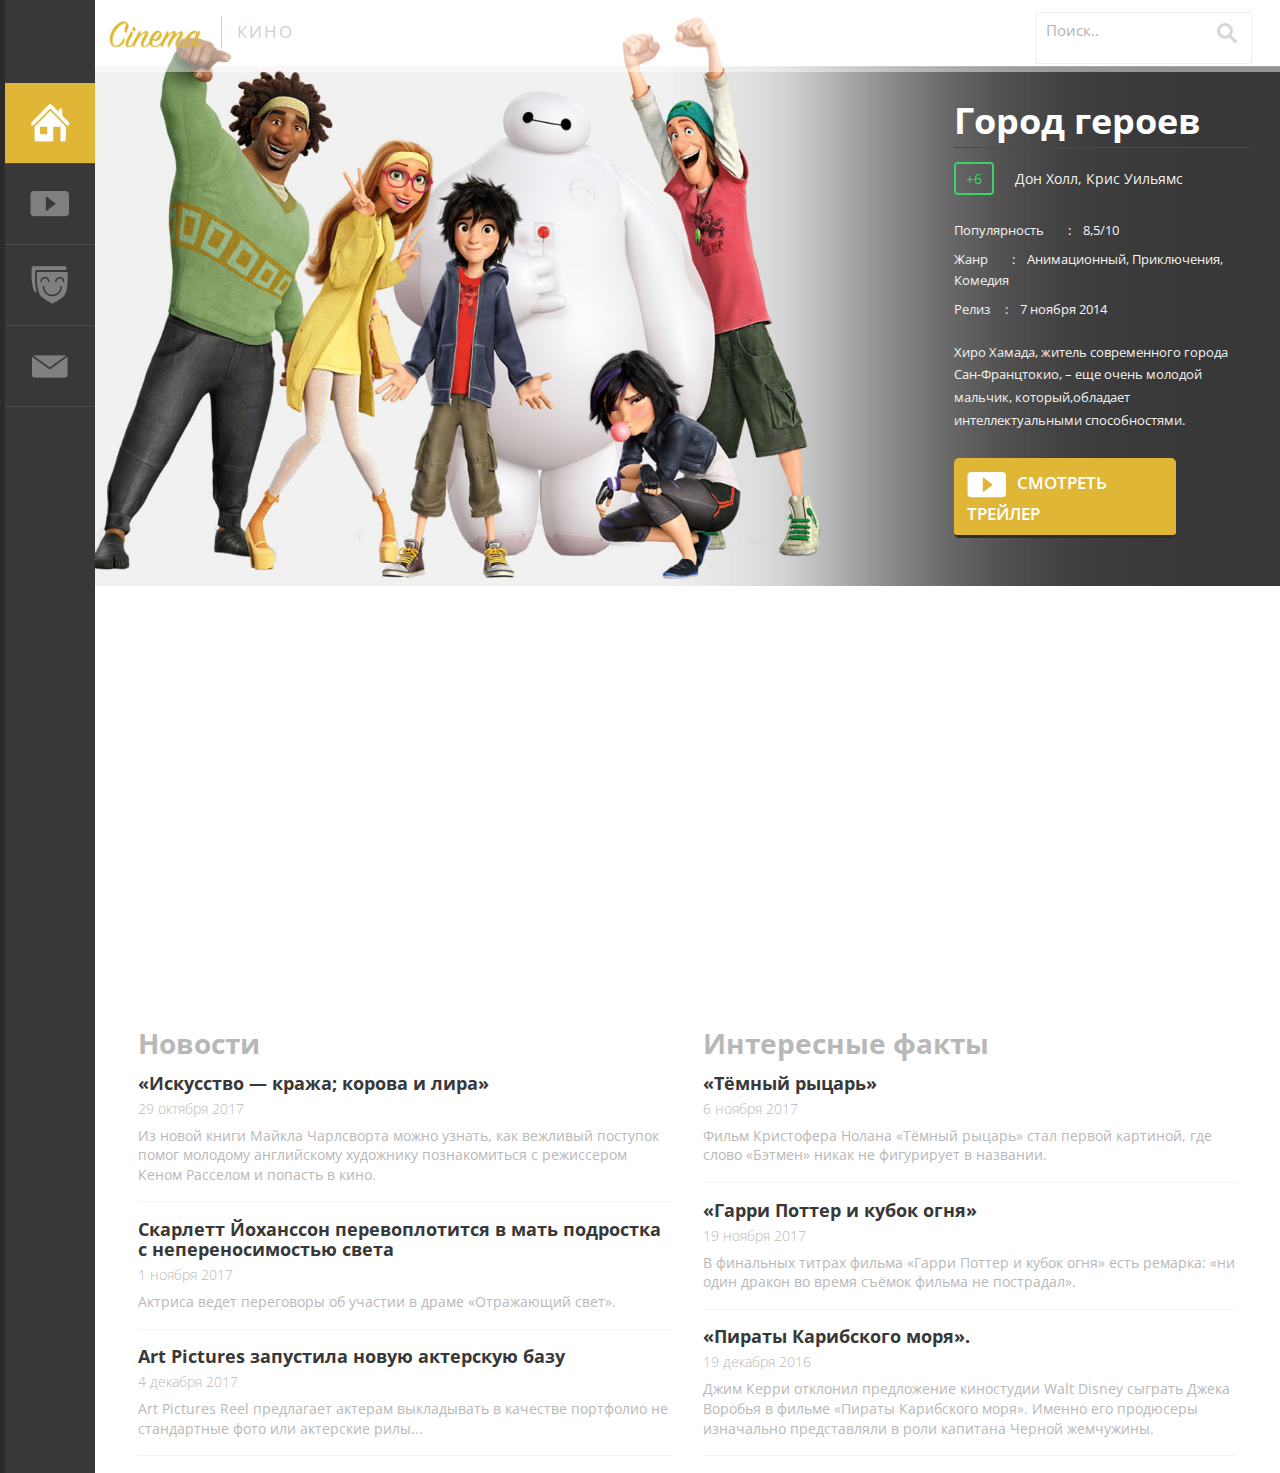
==== commit c4c42a29: "Add files via upload" ====
--- a/curs/index.html
+++ b/curs/index.html
@@ -1,185 +1,181 @@
-<html>+<html>
 
-<head>+<head>
 
-<title>Cinema</title>+<title>Cinema</title>
 
-<link href="css/bootstrap.css" rel='stylesheet' type='text/css' />+<link href="css/bootstrap.css" rel='stylesheet' type='text/css' />
 
-<!-- Custom Theme files -->+<!-- Custom Theme files -->
 
-<link href="css/style.css" rel="stylesheet" type="text/css" media="all" />+<link href="css/style.css" rel="stylesheet" type="text/css" media="all" />
 
-<meta name="viewport" content="width=device-width, initial-scale=1">+<meta name="viewport" content="width=device-width, initial-scale=1">
 
-<meta http-equiv="Content-Type" content="text/html; charset=utf-8" />+<meta http-equiv="Content-Type" content="text/html; charset=utf-8" />
 
-<meta name="keywords" content="Cinema Responsive web template, Bootstrap Web Templates, Flat Web Templates, Andriod Compatible web template, +<meta name="keywords" content="Cinema Responsive web template, Bootstrap Web Templates, Flat Web Templates, Andriod Compatible web template, 
 
-Smartphone Compatible web template, free webdesigns for Nokia, Samsung, LG, SonyErricsson, Motorola web design" />+Smartphone Compatible web template, free webdesigns for Nokia, Samsung, LG, SonyErricsson, Motorola web design" />
 
-<script type="application/x-javascript"> addEventListener("load", function() { setTimeout(hideURLbar, 0); }, false); function hideURLbar(){ window.scrollTo(0,1); } </script>+<script type="application/x-javascript"> addEventListener("load", function() { setTimeout(hideURLbar, 0); }, false); function hideURLbar(){ window.scrollTo(0,1); } </script>
 
-<!--webfont-->+<!--webfont-->
 
-<link href='http://fonts.googleapis.com/css?family=Open+Sans:300italic,400italic,600italic,700italic,800italic,400,300,600,700,800' rel='stylesheet' type='text/css'>+<link href='http://fonts.googleapis.com/css?family=Open+Sans:300italic,400italic,600italic,700italic,800italic,400,300,600,700,800' rel='stylesheet' type='text/css'>
 
-</head>+</head>
 
-<body>+<body>
 
-	<!-- header-section-starts -->+	<!-- header-section-starts -->
 
-	<div class="full">+	<div class="full">
 
-			<div class="menu">+		<div class="menu">
+				<ul>
+					<li><a class="active" href="index.html"><div class="hm"><i class="home1"></i><i class="home2"></i></div></a></li>
+				
+					<li><a href="reviews.html"><div class="video"><i class="videos"></i><i class="videos1"></i></div></a></li>
+				<li><a href="videos.html"><div class="cat"><i class="watching"></i><i class="watching1"></i></div></a></li>
+					<li><a href="contact.html"><div class="cnt"><i class="contact"></i><i class="contact1"></i></div></a></li>
+				</ul>
+			</div>
 
-				<ul>+		<div class="main">
 
-					<li><a class="active" href="index.html"><i class="home"></i></a></li>+		<div class="header">
 
-					<li><a href="reviews.html"><div class="cat"><i class="watching"></i><i class="watching1"></i></div></a></li>+			<div class="top-header">
 
-					<li><a href="contact.html"><div class="cnt"><i class="contact"></i><i class="contact1"></i></div></a></li>+				<div class="logo">
 
-				</ul>+					<a href="index.html"><img src="images/logo.png" alt="" /></a>
 
-			</div>+				<p>Кино</p>
 
-		<div class="main">+				</div>
 
-		<div class="header">+				<div class="search v-search">
 
-			<div class="top-header">+					<form>
 
-				<div class="logo">+						<input type="text" value="Поиск.." onfocus="this.value = '';" onblur="if (this.value == '') {this.value = 'Search..';}"/>
 
-					<a href="index.html"><img src="images/logo.png" alt="" /></a>+						<input type="submit" value="">
 
-				<p>Кино</p>+					</form>
 
-				</div>+				</div>
 
-				<div class="search v-search">+				<div class="clearfix"></div>
 
-					<form>+			</div>
 
-						<input type="text" value="Поиск.." onfocus="this.value = '';" onblur="if (this.value == '') {this.value = 'Search..';}"/>+			<div class="header-info">
 
-						<input type="submit" value="">+				<h1>Город героев</h1>
 
-					</form>+				<p class="age"><a href="#">+6</a> Дон Холл, Крис Уильямс</p>
 
-				</div>+				<p class="review">Популярность	&nbsp;&nbsp;&nbsp;&nbsp;&nbsp;&nbsp;&nbsp;: &nbsp;&nbsp;  8,5/10</p>
 
-				<div class="clearfix"></div>+				<p class="review reviewgo">Жанр	&nbsp;&nbsp;&nbsp;&nbsp;&nbsp;&nbsp; : &nbsp;&nbsp; Анимационный, Приключения, Комедия</p>
 
-			</div>+				<p class="review">Релиз &nbsp;&nbsp;&nbsp;&nbsp;: &nbsp;&nbsp; 7 ноября 2014</p>
 
-			<div class="header-info">+				<p class="special">Хиро Хамада, житель современного города Сан-Францтокио, – еще очень молодой мальчик, который,обладает интеллектуальными способностями.</p>
 
-				<h1>Город героев</h1>+				<a class="video" href="#" src="https://www.youtube.com/embed/KMrZhkNm2Jo"><i class="video1"></i>СМОТРЕТЬ ТРЕЙЛЕР</a>
 
-				<p class="age"><a href="#">+6</a> Дон Холл, Крис Уильямс</p>+			</div>
 
-				<p class="review">Популярность	&nbsp;&nbsp;&nbsp;&nbsp;&nbsp;&nbsp;&nbsp;: &nbsp;&nbsp;  8,5/10</p>+		</div>
 
-				<p class="review reviewgo">Жанр	&nbsp;&nbsp;&nbsp;&nbsp;&nbsp;&nbsp; : &nbsp;&nbsp; Анимационный, Приключения, Комедия</p>+		<div class="video">
 
-				<p class="review">Релиз &nbsp;&nbsp;&nbsp;&nbsp;: &nbsp;&nbsp; 7 ноября 2014</p>+			<iframe width="560" height="315" src="https://www.youtube.com/embed/KMrZhkNm2Jo" frameborder="0" allowfullscreen></iframe>
 
-				<p class="special">Хиро Хамада, житель современного города Сан-Францтокио, – еще очень молодой мальчик, который,обладает интеллектуальными способностями.</p>+		</div>
 
-				<a class="video" href="#" src="https://www.youtube.com/embed/KMrZhkNm2Jo"><i class="video1"></i>СМОТРЕТЬ ТРЕЙЛЕР</a>+		<div class="news">
 
-			</div>+	<div class="col-md-6 news-right-grid">
 
-		</div>+				<h3>Новости</h3>
 
-		<div class="video">+				<div class="news-grid">
 
-			<iframe width="560" height="315" src="https://www.youtube.com/embed/KMrZhkNm2Jo" frameborder="0" allowfullscreen></iframe>+					<h5>«Искусство — кража; корова и лира»</h5>
 
-		</div>+					<label>29 октября 2017</label>
 
-		<div class="news">+					<p>Из новой книги Майкла Чарлсворта можно узнать, как вежливый поступок помог молодому английскому художнику познакомиться с режиссером Кеном Расселом и попасть в кино.</p>
 
-	<div class="col-md-6 news-right-grid">+				</div>
 
-				<h3>Новости</h3>+				<div class="news-grid">
 
-				<div class="news-grid">+					<h5>Скарлетт Йоханссон перевоплотится в мать подростка с непереносимостью света</h5>
 
-					<h5>«Искусство — кража; корова и лира»</h5>+					<label>1 ноября 2017</label>
 
-					<label>29 октября 2017</label>+					<p>Актриса ведет переговоры об участии в драме «Отражающий свет».</p>
 
-					<p>Из новой книги Майкла Чарлсворта можно узнать, как вежливый поступок помог молодому английскому художнику познакомиться с режиссером Кеном Расселом и попасть в кино.</p>+				</div>
 
-				</div>+					<div class="news-grid">
 
-				<div class="news-grid">+					<h5> Art Pictures запустила новую актерскую базу</h5>
 
-					<h5>Скарлетт Йоханссон перевоплотится в мать подростка с непереносимостью света</h5>+					<label>4 декабря 2017</label>
 
-					<label>1 ноября 2017</label>+					<p>Art Pictures Reel предлагает актерам выкладывать в качестве портфолио не стандартные фото или актерские рилы...</p>
 
-					<p>Актриса ведет переговоры об участии в драме «Отражающий свет».</p>+				</div>
 
-				</div>+			</div>
 
-					<div class="news-grid">+				<div class="col-md-6 news-right-grid">
 
-					<h5> Art Pictures запустила новую актерскую базу</h5>+					<h3>Интересные факты</h3>
 
-					<label>4 декабря 2017</label>+					<div class="news-grid">
 
-					<p>Art Pictures Reel предлагает актерам выкладывать в качестве портфолио не стандартные фото или актерские рилы...</p>+					<h5>«Тёмный рыцарь»</h5>
 
-				</div>+					<label>6 ноября 2017</label>
 
-			</div>+					<p>Фильм Кристофера Нолана «Тёмный рыцарь» стал первой картиной, где слово «Бэтмен» никак не фигурирует в названии.</p>
 
-				<div class="col-md-6 news-right-grid">+				</div>	<div class="news-grid">
 
-					<h3>Интересные факты</h3>+					<h5>«Гарри Поттер и кубок огня»</h5>
 
-					<div class="news-grid">+					<label>19 ноября 2017</label>
 
-					<h5>«Тёмный рыцарь»</h5>+					<p>В финальных титрах фильма «Гарри Поттер и кубок огня» есть ремарка: «ни один дракон во время съёмок фильма не пострадал».</p>
 
-					<label>6 ноября 2017</label>+				</div>
 
-					<p>Фильм Кристофера Нолана «Тёмный рыцарь» стал первой картиной, где слово «Бэтмен» никак не фигурирует в названии.</p>+			<div class="news-grid">
 
-				</div>	<div class="news-grid">+					<h5>«Пираты Карибского моря».</h5>
 
-					<h5>«Гарри Поттер и кубок огня»</h5>+					<label>19 декабря 2016</label>
 
-					<label>19 ноября 2017</label>+					<p>Джим Керри отклонил предложение киностудии Walt Disney сыграть Джека Воробья в фильме «Пираты Карибского моря». Именно его продюсеры изначально представляли в роли капитана Черной жемчужины. </p>
 
-					<p>В финальных титрах фильма «Гарри Поттер и кубок огня» есть ремарка: «ни один дракон во время съёмок фильма не пострадал».</p>+				</div></div>
 
-				</div>+			</div>
 
-			<div class="news-grid">+	<div class="clearfix"></div>
 
-					<h5>«Пираты Карибского моря».</h5>+	</div>	
 
-					<label>19 декабря 2016</label>+		</div>	
 
-					<p>Джим Керри отклонил предложение киностудии Walt Disney сыграть Джека Воробья в фильме «Пираты Карибского моря». Именно его продюсеры изначально представляли в роли капитана Черной жемчужины. </p>-
-				</div></div>-
-			</div>-
-	<div class="clearfix"></div>-
-	</div>	-
-		</div>	-
-</body>+</body>
 
 </html>